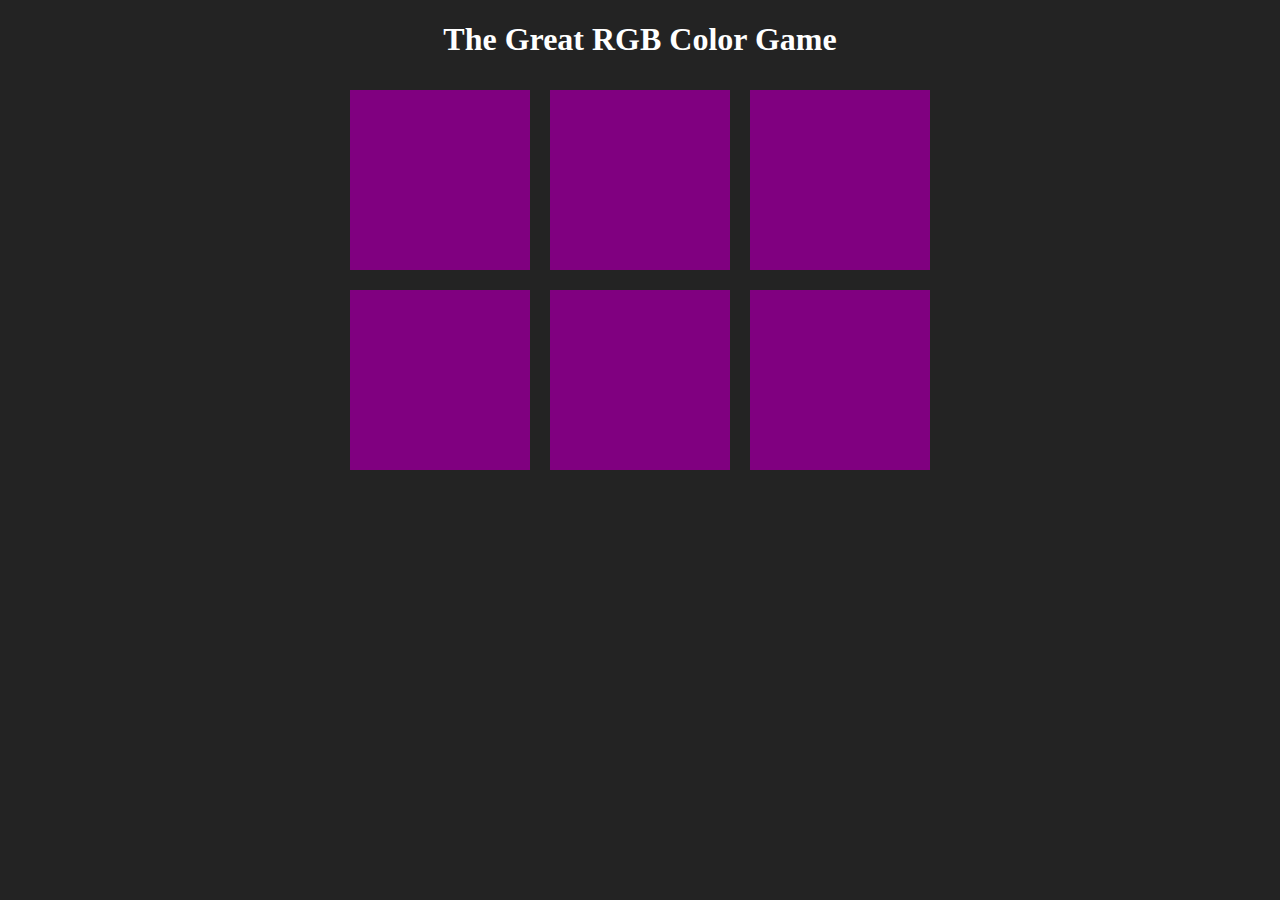
==== colorGame.html @ b9bdf2c3 "added a basic grid and styling for squares" ====
<!DOCTYPE html>
<html lang="en">
<head>
  <meta charset="UTF-8">
  <meta name="viewport" content="width=device-width, initial-scale=1.0">
  <meta http-equiv="X-UA-Compatible" content="ie=edge">
  <link rel="stylesheet" href="css/style.css">
  <title>Color Game</title>
</head>
<body>
  <h1>The Great RGB Color Game</h1>
  <div id="container">
    <div class="square"></div>
    <div class="square"></div>
    <div class="square"></div>
    <div class="square"></div>
    <div class="square"></div>
    <div class="square"></div>
  </div>
  <script src="colorGame.js"></script>
</body>
</html>
---- css/style.css ----
body {
  background-color: #232323;
}

h1 {
  color: white;
  text-align: center;
}

#container {
  margin: 0 auto;
  max-width: 600px;
}

.square {
  width: 30%;
  background-color: purple;
  padding-bottom: 30%;
  float: left;
  margin: 1.66%;
}
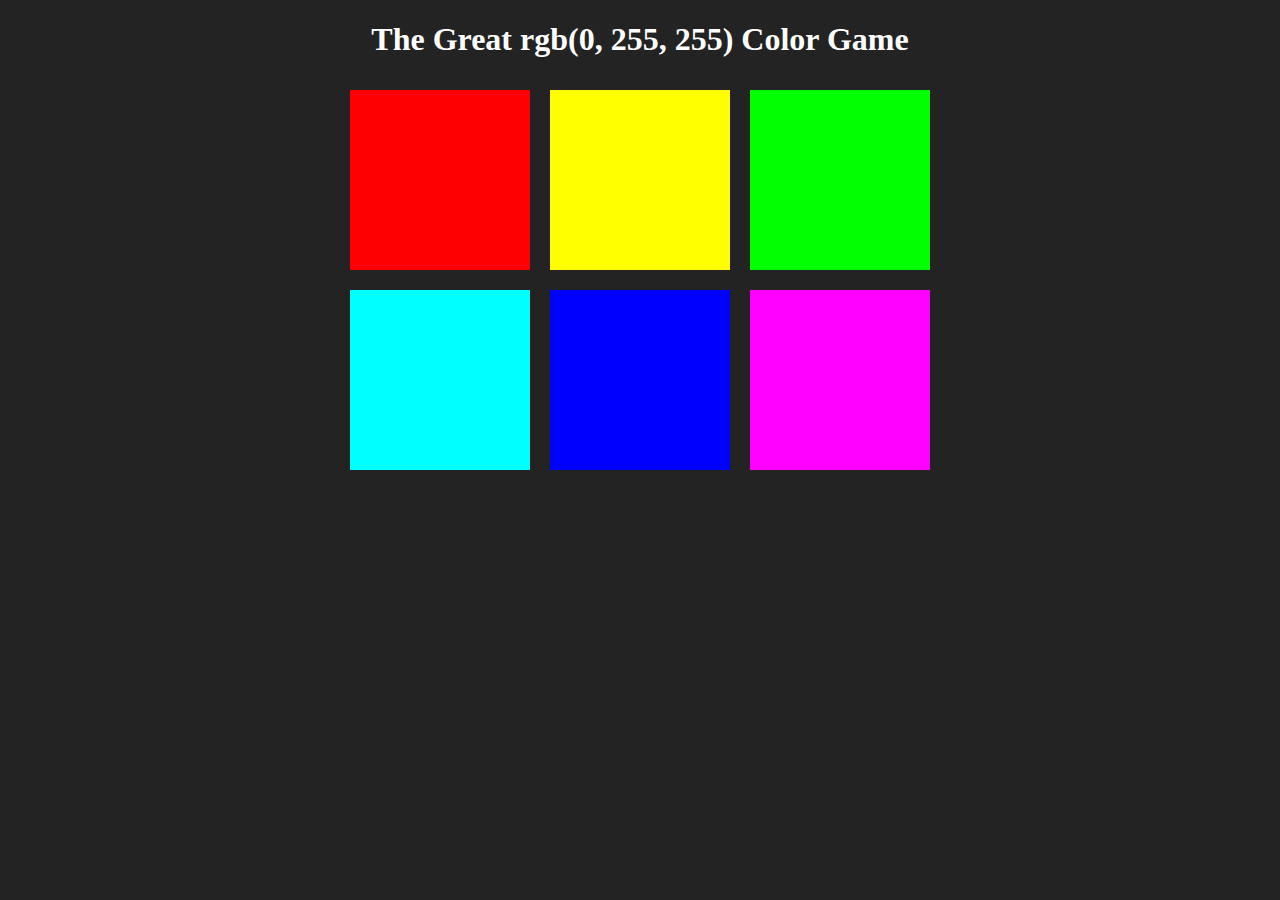
==== commit 4aca8d44: "added a set of colors, event listeners and basic logic to the squares" ====
--- a/colorGame.html
+++ b/colorGame.html
@@ -8,7 +8,7 @@
   <title>Color Game</title>
 </head>
 <body>
-  <h1>The Great RGB Color Game</h1>
+  <h1>The Great <span id="colorDisplay">RGB</span> Color Game</h1>
   <div id="container">
     <div class="square"></div>
     <div class="square"></div>
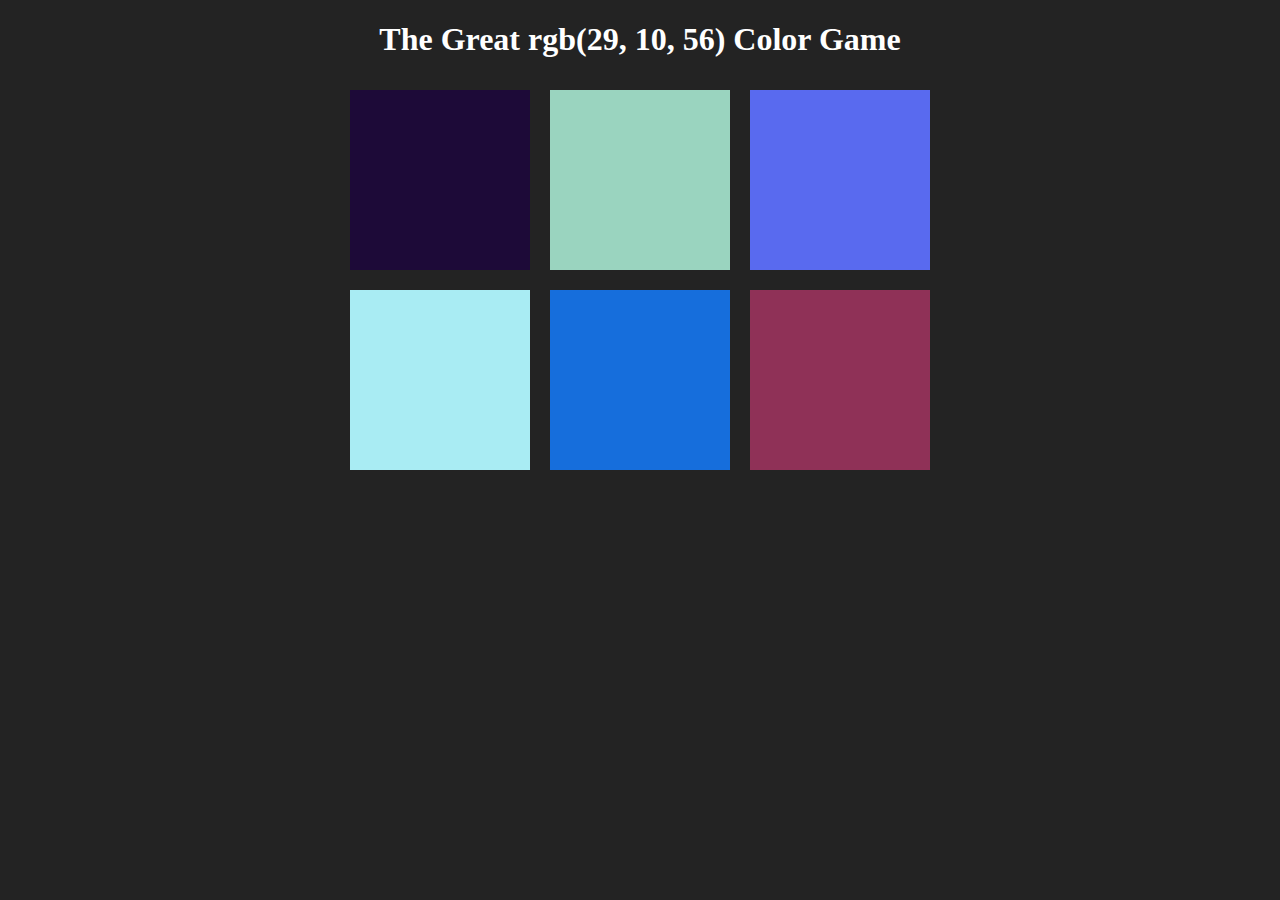
==== commit ca58ce2d: "added the h1, real logic and random color generation" ====
--- a/colorGame.html
+++ b/colorGame.html
@@ -9,6 +9,11 @@
 </head>
 <body>
   <h1>The Great <span id="colorDisplay">RGB</span> Color Game</h1>
+  
+  <div>
+    <span id="msg"></span>
+  </div>
+
   <div id="container">
     <div class="square"></div>
     <div class="square"></div>
--- a/css/style.css
+++ b/css/style.css
@@ -5,6 +5,10 @@
 h1 {
   color: white;
   text-align: center;
+}
+
+span {
+  color: white;
 }
 
 #container {
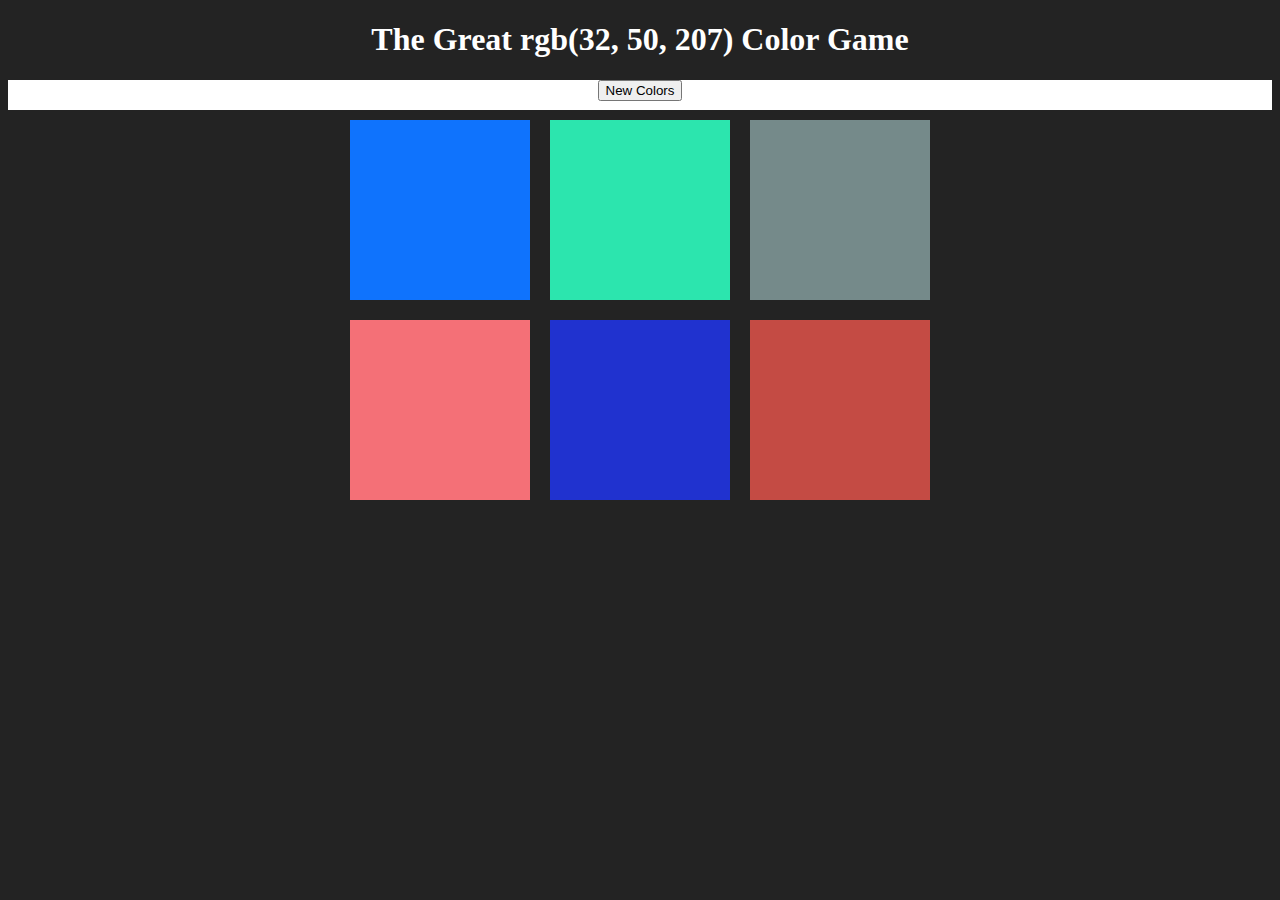
==== commit 078ad977: "added the 'navbar' and a functional New game button" ====
--- a/colorGame.html
+++ b/colorGame.html
@@ -10,7 +10,8 @@
 <body>
   <h1>The Great <span id="colorDisplay">RGB</span> Color Game</h1>
   
-  <div>
+  <div id="stripe">
+    <button id="reset">New Colors</button>
     <span id="msg"></span>
   </div>
 
--- a/css/style.css
+++ b/css/style.css
@@ -7,13 +7,15 @@
   text-align: center;
 }
 
-span {
-  color: white;
-}
-
 #container {
   margin: 0 auto;
   max-width: 600px;
+}
+
+#stripe {
+  background-color: white;
+  height: 30px;
+  text-align: center
 }
 
 .square {
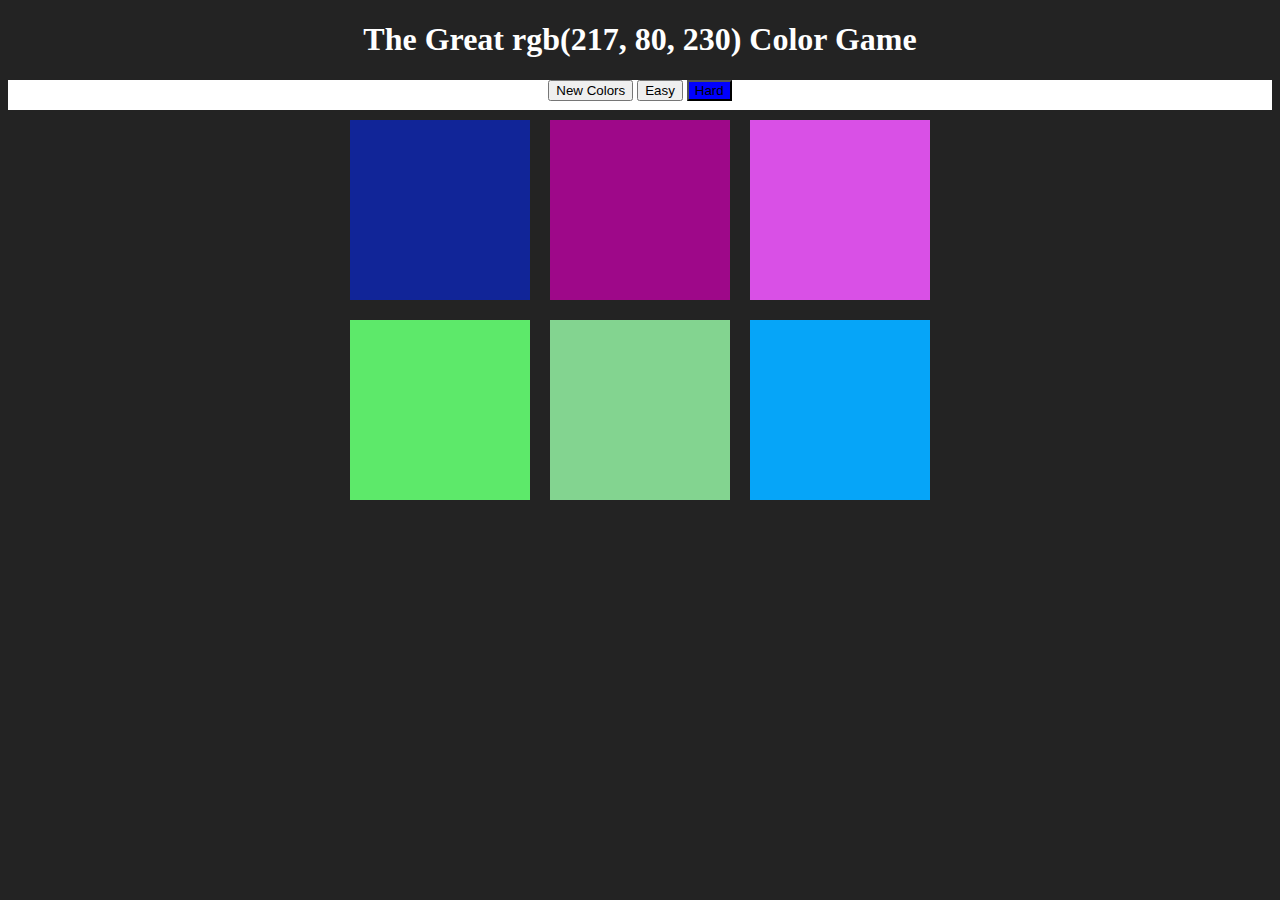
==== commit aa5af4f6: "added functional difficulty buttons" ====
--- a/colorGame.html
+++ b/colorGame.html
@@ -13,6 +13,8 @@
   <div id="stripe">
     <button id="reset">New Colors</button>
     <span id="msg"></span>
+    <button id="easyBtn">Easy</button>
+    <button id="hardBtn" class="selected">Hard</button>
   </div>
 
   <div id="container">
--- a/css/style.css
+++ b/css/style.css
@@ -24,4 +24,12 @@
   padding-bottom: 30%;
   float: left;
   margin: 1.66%;
+}
+
+.selected {
+  background-color: blue;
+}
+
+.hidden {
+  display: none;
 }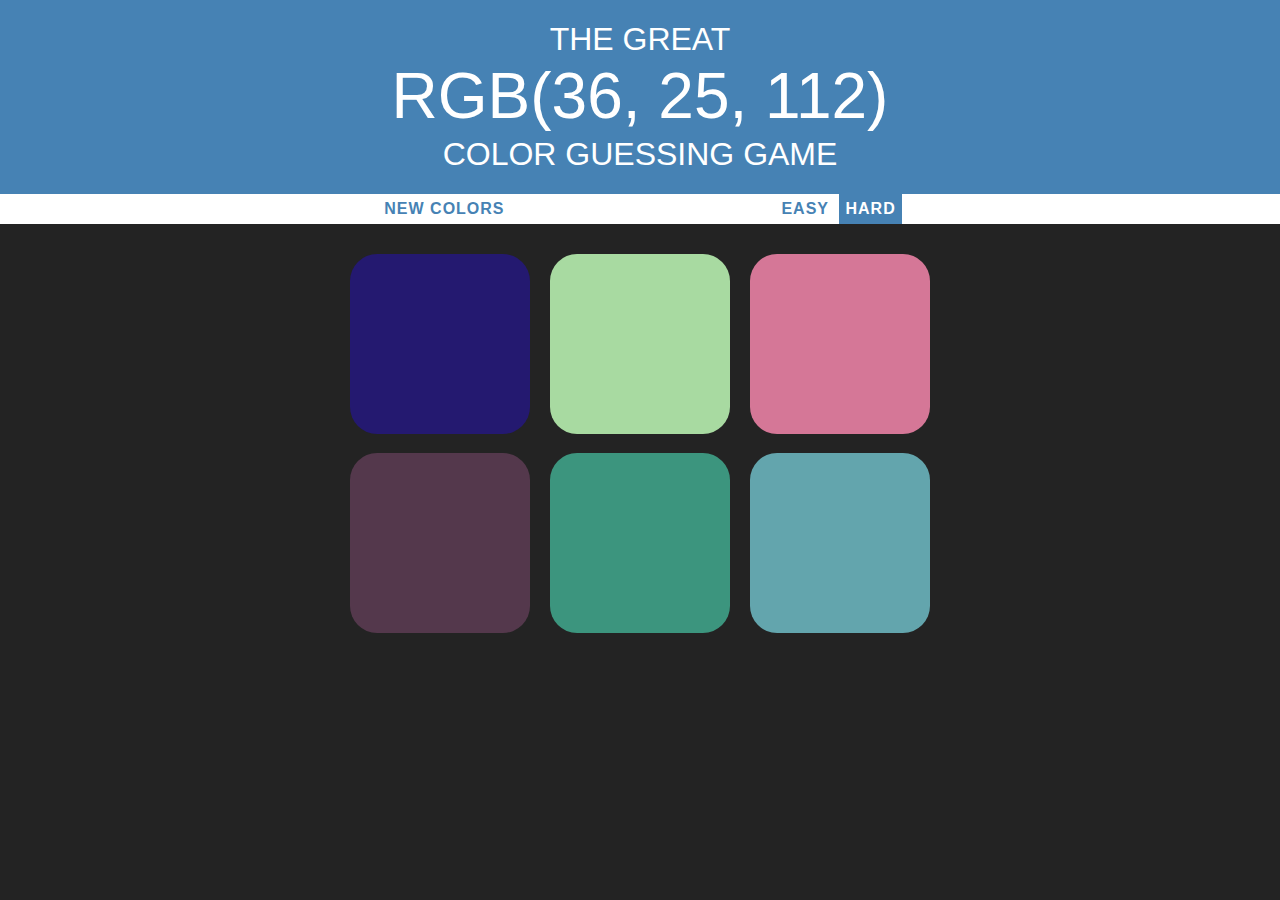
==== commit 24161f08: "added proper styling and fixed the msg text not resetting" ====
--- a/colorGame.html
+++ b/colorGame.html
@@ -5,10 +5,15 @@
   <meta name="viewport" content="width=device-width, initial-scale=1.0">
   <meta http-equiv="X-UA-Compatible" content="ie=edge">
   <link rel="stylesheet" href="css/style.css">
-  <title>Color Game</title>
+  <title>Color Guessing Game</title>
 </head>
 <body>
-  <h1>The Great <span id="colorDisplay">RGB</span> Color Game</h1>
+  <h1>
+    The Great
+    <br>
+    <span id="colorDisplay">RGB</span>
+    <br>
+    Color Guessing Game</h1>
   
   <div id="stripe">
     <button id="reset">New Colors</button>
--- a/css/style.css
+++ b/css/style.css
@@ -1,14 +1,26 @@
 body {
   background-color: #232323;
+  margin: 0;
+  font-family: Arial, Helvetica, sans-serif;
 }
 
 h1 {
   color: white;
   text-align: center;
+  text-transform: uppercase;
+  font-weight: normal;
+  line-height: 1.2;
+  background-color: steelblue;
+  margin: 0;
+  padding: 20px 0;
+}
+
+#colorDisplay {
+  font-size: 200%;
 }
 
 #container {
-  margin: 0 auto;
+  margin: 20px auto;
   max-width: 600px;
 }
 
@@ -18,16 +30,42 @@
   text-align: center
 }
 
+#msg {
+  display: inline-block;
+  width: 20%;
+}
+
+button {
+  color: steelblue;
+  font-weight: 700;
+  font-size: inherit;
+  text-transform: uppercase;
+  letter-spacing: 1px;
+  border: none;
+  outline: none;
+  background: none;
+  height: 100%;
+  transition: all 0.3s;
+  -webkit-transition: all 0.3s;
+  -moz-transition: all 0.3s;
+}
+
+button:hover,
+.selected {
+  background-color: steelblue;
+  color: white;
+}
+
 .square {
+  background-color: purple;
+  border-radius: 15%;
   width: 30%;
-  background-color: purple;
-  padding-bottom: 30%;
   float: left;
   margin: 1.66%;
-}
-
-.selected {
-  background-color: blue;
+  padding-bottom: 30%;
+  transition: background 0.6s;
+  -webkit-transition: background 0.6;
+  -moz-transition: background 0.6;
 }
 
 .hidden {
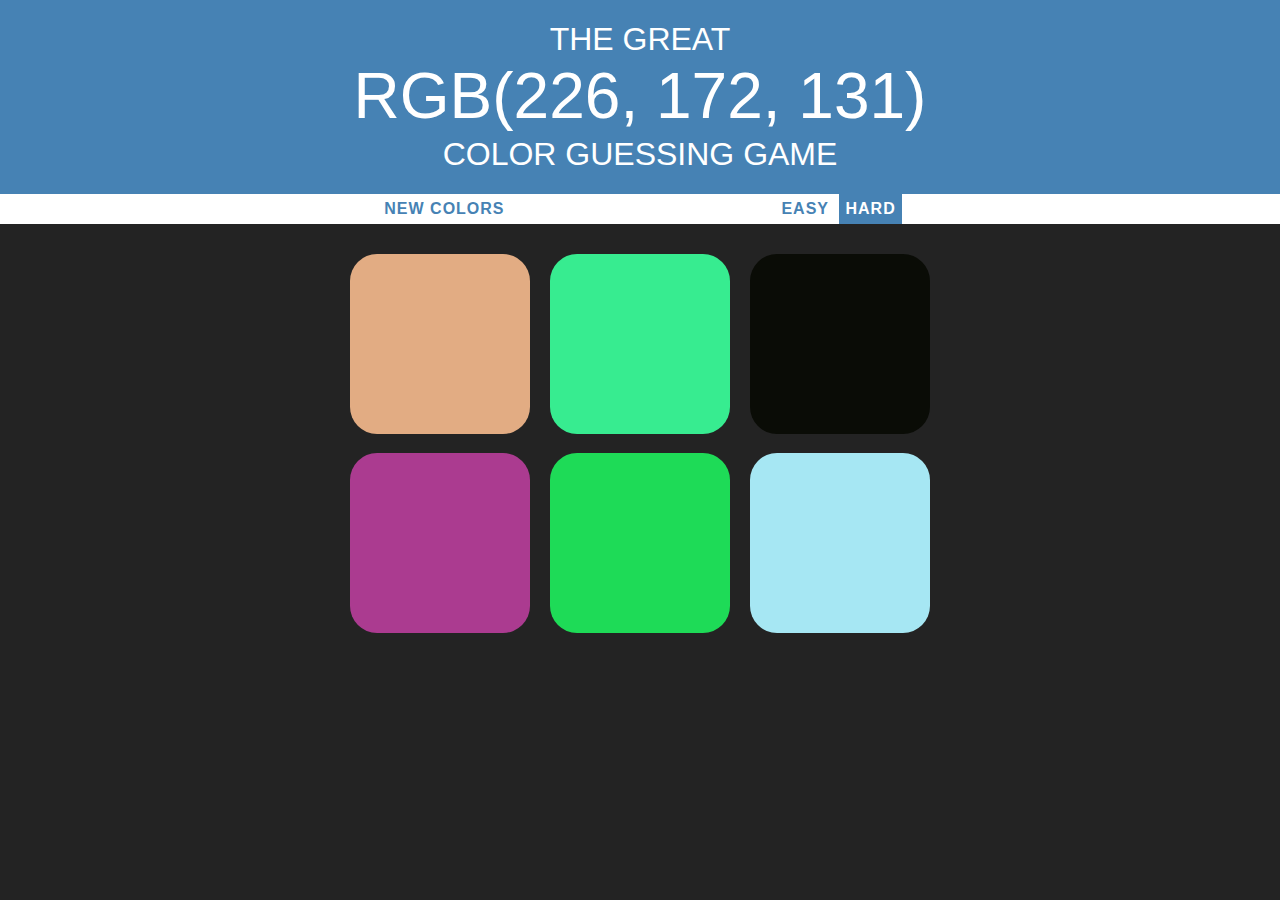
==== commit 55c78c85: "refactored the code" ====
--- a/colorGame.html
+++ b/colorGame.html
@@ -13,13 +13,14 @@
     <br>
     <span id="colorDisplay">RGB</span>
     <br>
-    Color Guessing Game</h1>
+    Color Guessing Game
+  </h1>
   
   <div id="stripe">
     <button id="reset">New Colors</button>
     <span id="msg"></span>
-    <button id="easyBtn">Easy</button>
-    <button id="hardBtn" class="selected">Hard</button>
+    <button class="mode">Easy</button>
+    <button class="mode selected">Hard</button>
   </div>
 
   <div id="container">
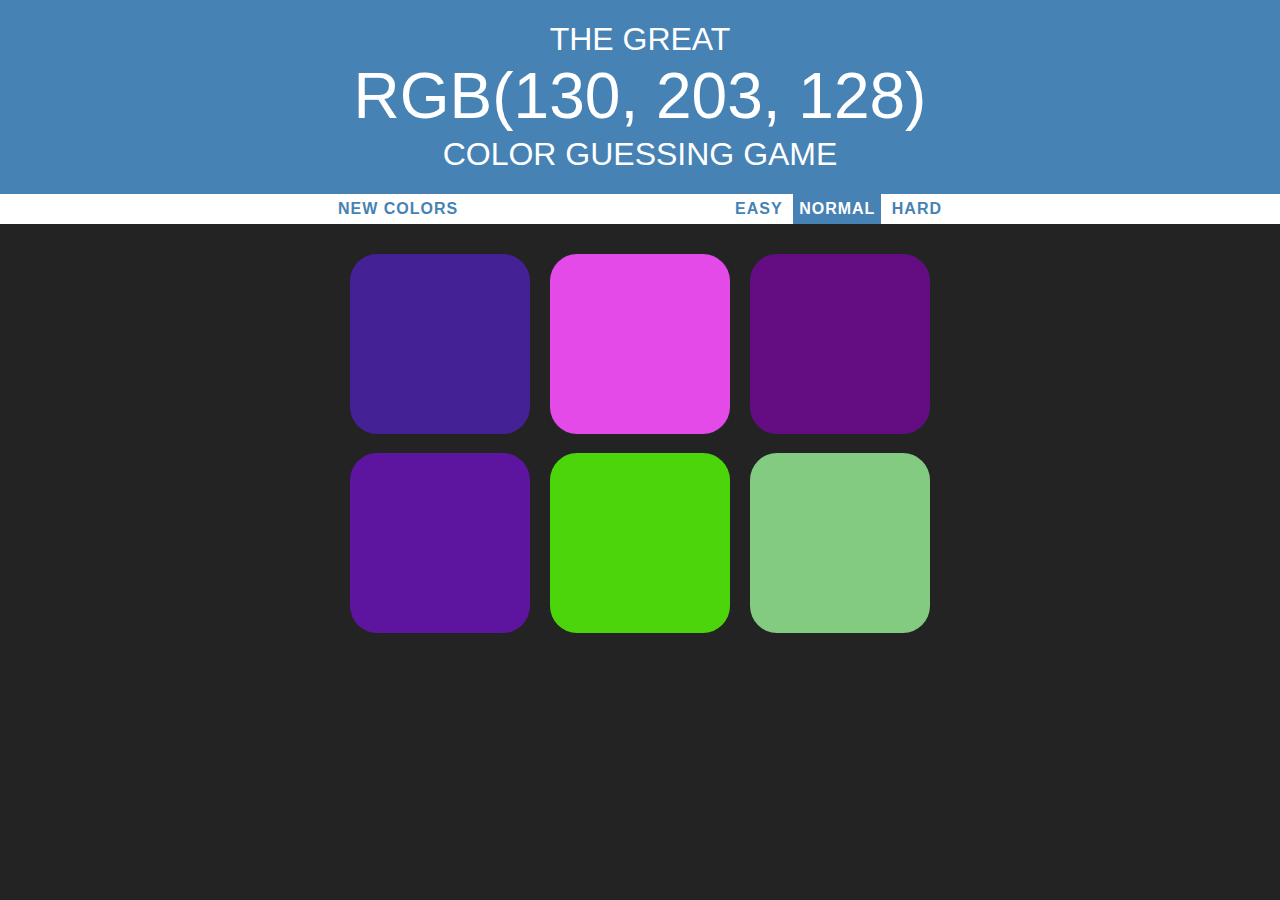
==== commit 299f9e97: "added Hard mode" ====
--- a/colorGame.html
+++ b/colorGame.html
@@ -20,10 +20,14 @@
     <button id="reset">New Colors</button>
     <span id="msg"></span>
     <button class="mode">Easy</button>
-    <button class="mode selected">Hard</button>
+    <button class="mode selected">Normal</button>
+    <button class="mode">Hard</button>
   </div>
 
   <div id="container">
+    <div class="square"></div>
+    <div class="square"></div>
+    <div class="square"></div>
     <div class="square"></div>
     <div class="square"></div>
     <div class="square"></div>
